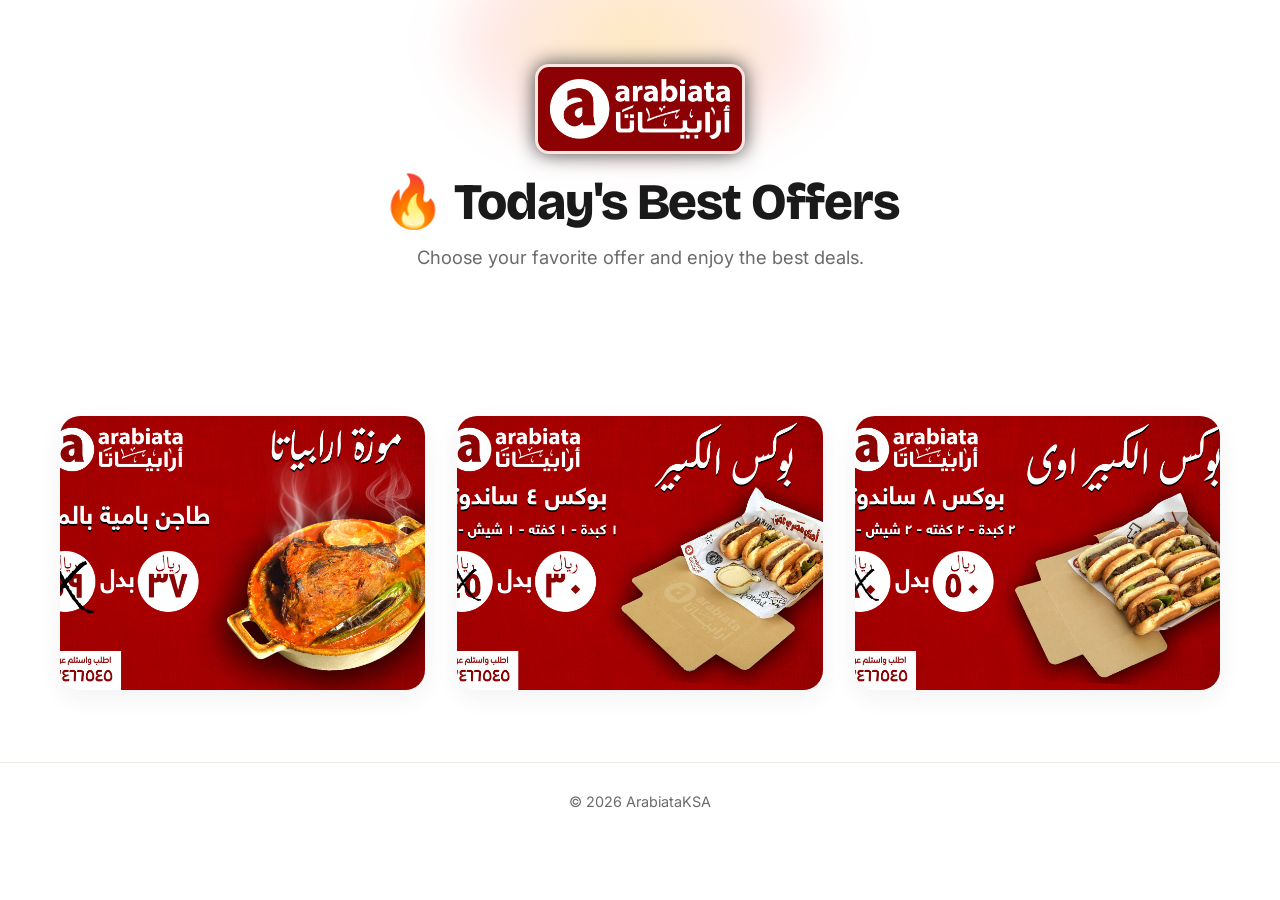
==== index.html @ 97ffe435 "Add files via upload" ====
<!DOCTYPE html>
<html lang="en">
<head>
  <meta charset="UTF-8" />
  <meta name="viewport" content="width=device-width, initial-scale=1.0" />

  <!-- ===== SEO ===== -->
  <title>Today's Best Offers | Arabiata</title>
  <meta name="description" content="Browse today's hottest restaurant deals. Tap any offer to grab it instantly — fresh discounts updated daily." />
  <link rel="canonical" href="https://example.com/" />

  <!-- Open Graph -->
  <meta property="og:type" content="website" />
  <meta property="og:title" content="Today's Best Offers | Restaurant Offers" />
  <meta property="og:description" content="Browse today's hottest restaurant deals. Tap any offer to grab it instantly." />
  <meta property="og:image" content="logo-1.png" />
  <meta property="og:url" content="https://example.com/" />

  <!-- Favicon -->
  <link rel="icon" type="image/png" href="logo-1.png" />

  <!-- Fonts: a characterful display face + a clean utility body face -->
  <link rel="preconnect" href="https://fonts.googleapis.com" />
  <link rel="preconnect" href="https://fonts.gstatic.com" crossorigin />
  <link href="https://fonts.googleapis.com/css2?family=Bricolage+Grotesque:opsz,wght@12..96,400;12..96,600;12..96,800&family=Inter:wght@400;500;600&display=swap" rel="stylesheet" />

  <link rel="stylesheet" href="style.css" />
</head>
<body>

  <!-- ===== HERO SECTION ===== -->
  <header class="hero">
    <div class="hero__glow" aria-hidden="true"></div>

    <div class="hero__inner">
      <img class="hero__logo" src="logo-62139c6a0b0d6.png" alt="Restaurant Offers logo"  height="90" />

      <h1 class="hero__title">
        <span class="hero__title-emoji" aria-hidden="true">🔥</span>
        Today's Best Offers
      </h1>
      <p class="hero__subtitle">Choose your favorite offer and enjoy the best deals.</p>
    </div>
  </header>

  <!-- ===== OFFERS SECTION ===== -->
  <main>
    <section class="offers" aria-label="Current offers">
      <!-- Loading state, shown while offers.json is being fetched -->
      <div id="offers-status" class="offers__status" role="status"></div>

      <!-- Offer cards are injected here by script.js -->
      <div id="offers-grid" class="offers__grid"></div>
    </section>
  </main>

  <!-- ===== FOOTER ===== -->
  <footer class="site-footer">
    <p>&copy; 2026 ArabiataKSA</p>
  </footer>

  <!-- ===== LIGHTBOX ===== -->
  <!-- Fullscreen image viewer, hidden by default and populated/controlled by script.js -->
  <div id="lightbox" class="lightbox" role="dialog" aria-modal="true" aria-label="Image viewer" aria-hidden="true">
    <div class="lightbox__backdrop" data-lightbox-close></div>

    <button type="button" class="lightbox__close" data-lightbox-close aria-label="Close viewer">&times;</button>

    <button type="button" class="lightbox__nav lightbox__nav--prev" id="lightbox-prev" aria-label="Previous image">&#10094;</button>
    <button type="button" class="lightbox__nav lightbox__nav--next" id="lightbox-next" aria-label="Next image">&#10095;</button>

    <div class="lightbox__stage" id="lightbox-stage">
      <img id="lightbox-image" class="lightbox__image" src="" alt="Offer preview" draggable="false" />
    </div>

    <div class="lightbox__zoom-controls">
      <button type="button" class="lightbox__zoom-btn" id="lightbox-zoom-out" aria-label="Zoom out">&minus;</button>
      <button type="button" class="lightbox__zoom-btn" id="lightbox-zoom-in" aria-label="Zoom in">&plus;</button>
    </div>

    <div class="lightbox__counter" id="lightbox-counter" aria-live="polite">1 / 1</div>
  </div>

  <script src="script.js"></script>
</body>
</html>
---- style.css ----
/* =========================================================
   DESIGN TOKENS
   A small, consistent palette + type scale used everywhere.
   ========================================================= */
:root {
  /* Colors */
  --color-bg: #ffffff;
  --color-surface: #f7f5f2;       /* soft warm neutral for cards/skeletons */
  --color-border: #ece8e2;
  --color-ink: #1a1a1a;
  --color-muted: #6b6b6b;
  --color-flame: #ff4b3e;         /* primary accent — warm, appetite-driven */
  --color-flame-dark: #e23b2f;
  --color-gold: #ffc145;          /* secondary accent for glow + highlights */

  /* Type */
  --font-display: "Bricolage Grotesque", "Segoe UI", sans-serif;
  --font-body: "Inter", "Segoe UI", sans-serif;

  /* Layout */
  --max-width: 1200px;
  --radius-lg: 20px;
  --radius-md: 14px;
  --shadow-soft: 0 8px 24px rgba(26, 26, 26, 0.06);
  --shadow-hover: 0 18px 40px rgba(255, 75, 62, 0.18);
  --transition-base: 240ms cubic-bezier(0.22, 1, 0.36, 1);
}

/* =========================================================
   RESET / BASE
   ========================================================= */
* {
  box-sizing: border-box;
  margin: 0;
  padding: 0;
}

html {
  scroll-behavior: smooth;
}

body {
  background: var(--color-bg);
  color: var(--color-ink);
  font-family: var(--font-body);
  line-height: 1.5;
  -webkit-font-smoothing: antialiased;
  /* IMPORTANT: no animation/transform here. An 700ms ease forwards" transform
     on <body> becomes a new containing block for any position:fixed
     descendant (like #lightbox), which would anchor the lightbox to
     <body>'s box instead of the viewport and make it drift with scroll.
     The fade-in lives on .page instead — see below. */
}

/* Page-load fade-in, scoped to a wrapper instead of <body> so <body>
   itself never carries a transform. #lightbox sits outside .page, as a
   direct child of <body>, so it's unaffected by this animation. */
.page {
  opacity: 0;
  animation: page-fade-in 700ms ease forwards;
}

@keyframes page-fade-in {
  from { opacity: 0; transform: translateY(6px); }
  to   { opacity: 1; transform: translateY(0); }
}

img {
  display: block;
  max-width: 100%;
}

a {
  color: inherit;
  text-decoration: none;
}

/* Respect users who prefer reduced motion */
@media (prefers-reduced-motion: reduce) {
  *, *::before, *::after {
    animation-duration: 0.001ms !important;
    animation-iteration-count: 1 !important;
    transition-duration: 0.001ms !important;
    scroll-behavior: auto !important;
  }
}

/* =========================================================
   HERO SECTION
   ========================================================= */
.hero {
  position: relative;
  overflow: hidden;
  padding: 64px 20px 56px;
  text-align: center;
}

/* Signature touch: a soft flame/gold glow breathing behind the title */
.hero__glow {
  position: absolute;
  top: -120px;
  left: 50%;
  transform: translateX(-50%);
  width: 520px;
  height: 320px;
  background: radial-gradient(closest-side, rgba(255, 193, 69, 0.35), rgba(255, 75, 62, 0.12) 60%, transparent 80%);
  filter: blur(20px);
  animation: glow-breathe 5s ease-in-out infinite;
  pointer-events: none;
}

@keyframes glow-breathe {
  0%, 100% { opacity: 0.7; transform: translateX(-50%) scale(1); }
  50%      { opacity: 1;   transform: translateX(-50%) scale(1.08); }
}

.hero__inner {
  position: relative;
  max-width: 640px;
  margin: 0 auto;
}

.hero__logo {
  margin: 0 auto 20px;
  border-radius: 14px;
  background-color: #8c0103;
  box-shadow: 0 0 20px  #444;
  border: 3px solid #ffe4e4;
  padding: 12px;
}

.hero__title {
  font-family: var(--font-display);
  font-weight: 800;
  font-size: clamp(2rem, 6vw, 3.2rem);
  letter-spacing: -0.02em;
  line-height: 1.1;
  margin-bottom: 14px;
}

.hero__title-emoji {
  display: inline-block;
  animation: flicker 2.4s ease-in-out infinite;
}

@keyframes flicker {
  0%, 100% { transform: scale(1) rotate(0deg); }
  25%      { transform: scale(1.08) rotate(-4deg); }
  75%      { transform: scale(1.05) rotate(3deg); }
}

.hero__subtitle {
  font-size: clamp(1rem, 2.4vw, 1.15rem);
  color: var(--color-muted);
}

/* =========================================================
   OFFERS GRID
   Mobile-first: 1 column by default, then 2, then 3 columns.
   ========================================================= */
.offers {
  max-width: var(--max-width);
  margin: 0 auto;
  padding: 8px 20px 72px;
}

.offers__status {
  text-align: center;
  color: var(--color-muted);
  font-size: 0.95rem;
  padding: 40px 0;
}

.offers__grid {
  display: grid;
  grid-template-columns: 1fr;              /* Mobile: 1 column */
  gap: 24px;
}

@media (min-width: 640px) {
  .offers__grid {
    grid-template-columns: repeat(2, 1fr); /* Tablet: 2 columns */
    gap: 28px;
  }
}

@media (min-width: 1024px) {
  .offers__grid {
    grid-template-columns: repeat(3, 1fr); /* Desktop: 3 columns */
    gap: 32px;
  }
}

/* =========================================================
   OFFER CARD
   The entire card is a link; only the image is shown (no text,
   no price, no buttons per the brief).
   ========================================================= */
.offer-card {
  display: block;
  position: relative;
  width: 100%;
  border: none;
  padding: 0;
  border-radius: var(--radius-lg);
  overflow: hidden;
  background: var(--color-surface);
  box-shadow: var(--shadow-soft);
  cursor: pointer;
  font: inherit;
  text-align: inherit;
  -webkit-tap-highlight-color: transparent;
  transition: transform var(--transition-base), box-shadow var(--transition-base);

  /* Each card fades/slides in as it's created */
  opacity: 0;
  animation: card-in 560ms ease forwards;
}

.offer-card:hover,
.offer-card:focus-visible {
  transform: translateY(-6px);
  box-shadow: var(--shadow-hover);
}

.offer-card:focus-visible {
  outline: 3px solid var(--color-flame);
  outline-offset: 3px;
}

@keyframes card-in {
  from { opacity: 0; transform: translateY(14px); }
  to   { opacity: 1; transform: translateY(0); }
}

.offer-card__frame {
  position: relative;
  width: 100%;
  aspect-ratio: 4 / 3;      /* Fixed aspect ratio keeps the grid tidy */
  overflow: hidden;
  background: var(--color-surface);
}

.offer-card__image {
  width: 100%;
  height: 100%;
  object-fit: cover;        /* Fill the frame without distortion */
  transition: transform 480ms cubic-bezier(0.22, 1, 0.36, 1);
}

/* Hover zoom effect on the image only, card itself lifts (above) */
.offer-card:hover .offer-card__image,
.offer-card:focus-visible .offer-card__image {
  transform: scale(1.07);
}

/* Thin flame-to-gold underline that sweeps in on hover — the one
   bold accessory kept from the signature glow in the hero. */
.offer-card__accent {
  position: absolute;
  left: 0;
  right: 0;
  bottom: 0;
  height: 4px;
  background: linear-gradient(90deg, var(--color-flame), var(--color-gold));
  transform: scaleX(0);
  transform-origin: left;
  transition: transform var(--transition-base);
}

.offer-card:hover .offer-card__accent,
.offer-card:focus-visible .offer-card__accent {
  transform: scaleX(1);
}

/* Skeleton shimmer shown while an individual image is loading */
.offer-card__frame.is-loading::before {
  content: "";
  position: absolute;
  inset: 0;
  background: linear-gradient(
    100deg,
    var(--color-surface) 30%,
    #efece6 50%,
    var(--color-surface) 70%
  );
  background-size: 200% 100%;
  animation: shimmer 1.4s ease-in-out infinite;
}

@keyframes shimmer {
  0%   { background-position: 200% 0; }
  100% { background-position: -200% 0; }
}

/* Fallback shown if an offer image fails to load */
.offer-card__frame.is-broken .offer-card__image {
  object-fit: contain;
  padding: 24px;
  background: var(--color-surface);
}

/* =========================================================
   FOOTER
   ========================================================= */
.site-footer {
  text-align: center;
  padding: 28px 20px 40px;
  color: var(--color-muted);
  font-size: 0.9rem;
  border-top: 1px solid var(--color-border);
}

/* Lock page scroll while the lightbox is open */
body.lightbox-open {
  overflow: hidden;
}

/* =========================================================
   LIGHTBOX
   Fullscreen gallery viewer: dark blurred backdrop, a centered
   stage that always contains the image (never crops it), nav
   arrows, zoom controls, and a position counter.
   ========================================================= */
.lightbox {
  position: fixed;
  inset: 0;
  z-index: 1000;
  display: flex;
  align-items: center;
  justify-content: center;

  opacity: 0;
  visibility: hidden;
  pointer-events: none;
  transition: opacity 280ms ease, visibility 280ms ease;
}

.lightbox.is-open {
  opacity: 1;
  visibility: visible;
  pointer-events: auto;
}

/* Dark semi-transparent background with a subtle blur */
.lightbox__backdrop {
  position: absolute;
  inset: 0;
  background: rgba(12, 10, 9, 0.86);
  backdrop-filter: blur(10px);
  -webkit-backdrop-filter: blur(10px);
}

/* The stage centers the image and clips any panned/zoomed overflow */
.lightbox__stage {
  position: relative;
  width: 100%;
  height: 100%;
  display: flex;
  align-items: center;
  justify-content: center;
  overflow: hidden;
  touch-action: none; /* gestures are handled manually in script.js */
}

.lightbox__image {
  max-width: 92vw;
  max-height: 86vh;
  width: auto;
  height: auto;
  object-fit: contain; /* image always fits fully inside the viewport, never cropped */
  border-radius: 10px;
  background: transparent;
  user-select: none;
  -webkit-user-drag: none;
  transform: translate(0, 0) scale(1);
  transform-origin: center center;
  transition: transform 200ms ease, opacity 220ms ease;
  opacity: 1;
}

.lightbox__image.is-zoomed {
  cursor: grab;
  border-radius: 4px;
}

/* Zoom-in + fade entrance, replayed each time the lightbox opens */
.lightbox__image.is-animating-in {
  animation: lightbox-zoom-in 320ms cubic-bezier(0.22, 1, 0.36, 1);
}

@keyframes lightbox-zoom-in {
  from { opacity: 0; transform: translate(0, 0) scale(0.85); }
  to   { opacity: 1; transform: translate(0, 0) scale(1); }
}

/* Crossfade used when switching between images */
.lightbox__image.is-switching {
  opacity: 0;
  transform: translate(0, 0) scale(0.97);
}

/* Zoom-out + fade while the whole lightbox is closing */
.lightbox.is-closing .lightbox__image {
  animation: lightbox-zoom-out 260ms ease forwards;
}

@keyframes lightbox-zoom-out {
  from { opacity: 1; transform: scale(1); }
  to   { opacity: 0; transform: scale(0.85); }
}

/* ----- Close button ----- */
.lightbox__close {
  position: absolute;
  top: 18px;
  right: 18px;
  width: 44px;
  height: 44px;
  border: none;
  border-radius: 50%;
  background: rgba(255, 255, 255, 0.1);
  color: #fff;
  font-size: 1.6rem;
  line-height: 1;
  cursor: pointer;
  display: flex;
  align-items: center;
  justify-content: center;
  transition: background var(--transition-base), transform var(--transition-base);
  z-index: 2;
}

.lightbox__close:hover,
.lightbox__close:focus-visible {
  background: var(--color-flame);
  transform: scale(1.08);
}

/* ----- Prev / Next navigation ----- */
.lightbox__nav {
  position: absolute;
  top: 50%;
  transform: translateY(-50%);
  width: 48px;
  height: 48px;
  border: none;
  border-radius: 50%;
  background: rgba(255, 255, 255, 0.1);
  color: #fff;
  font-size: 1.1rem;
  cursor: pointer;
  display: flex;
  align-items: center;
  justify-content: center;
  transition: background var(--transition-base), transform 200ms ease;
  z-index: 2;
}

.lightbox__nav:hover,
.lightbox__nav:focus-visible {
  background: var(--color-flame);
}

.lightbox__nav:active {
  transform: translateY(-50%) scale(0.92);
}

.lightbox__nav--prev { left: 16px; }
.lightbox__nav--next { right: 16px; }

/* ----- Zoom controls ----- */
.lightbox__zoom-controls {
  position: absolute;
  bottom: 20px;
  left: 50%;
  transform: translateX(-50%);
  display: flex;
  gap: 10px;
  z-index: 2;
}

.lightbox__zoom-btn {
  width: 44px;
  height: 44px;
  border: none;
  border-radius: 50%;
  background: rgba(255, 255, 255, 0.1);
  color: #fff;
  font-size: 1.4rem;
  line-height: 1;
  cursor: pointer;
  display: flex;
  align-items: center;
  justify-content: center;
  transition: background var(--transition-base), transform var(--transition-base);
}

.lightbox__zoom-btn:hover,
.lightbox__zoom-btn:focus-visible {
  background: var(--color-flame);
  transform: scale(1.08);
}

/* ----- Position counter ----- */
.lightbox__counter {
  position: absolute;
  top: 20px;
  left: 50%;
  transform: translateX(-50%);
  padding: 6px 16px;
  border-radius: 999px;
  background: rgba(255, 255, 255, 0.1);
  color: #fff;
  font-size: 0.85rem;
  font-variant-numeric: tabular-nums;
  z-index: 2;
}

/* ----- Small screens: shrink controls, tuck nav closer to the edges ----- */
@media (max-width: 640px) {
  .lightbox__nav {
    width: 40px;
    height: 40px;
    font-size: 1rem;
  }

  .lightbox__nav--prev { left: 8px; }
  .lightbox__nav--next { right: 8px; }

  .lightbox__close {
    top: 12px;
    right: 12px;
    width: 40px;
    height: 40px;
  }

  .lightbox__image {
    max-width: 96vw;
    max-height: 80vh;
  }
}
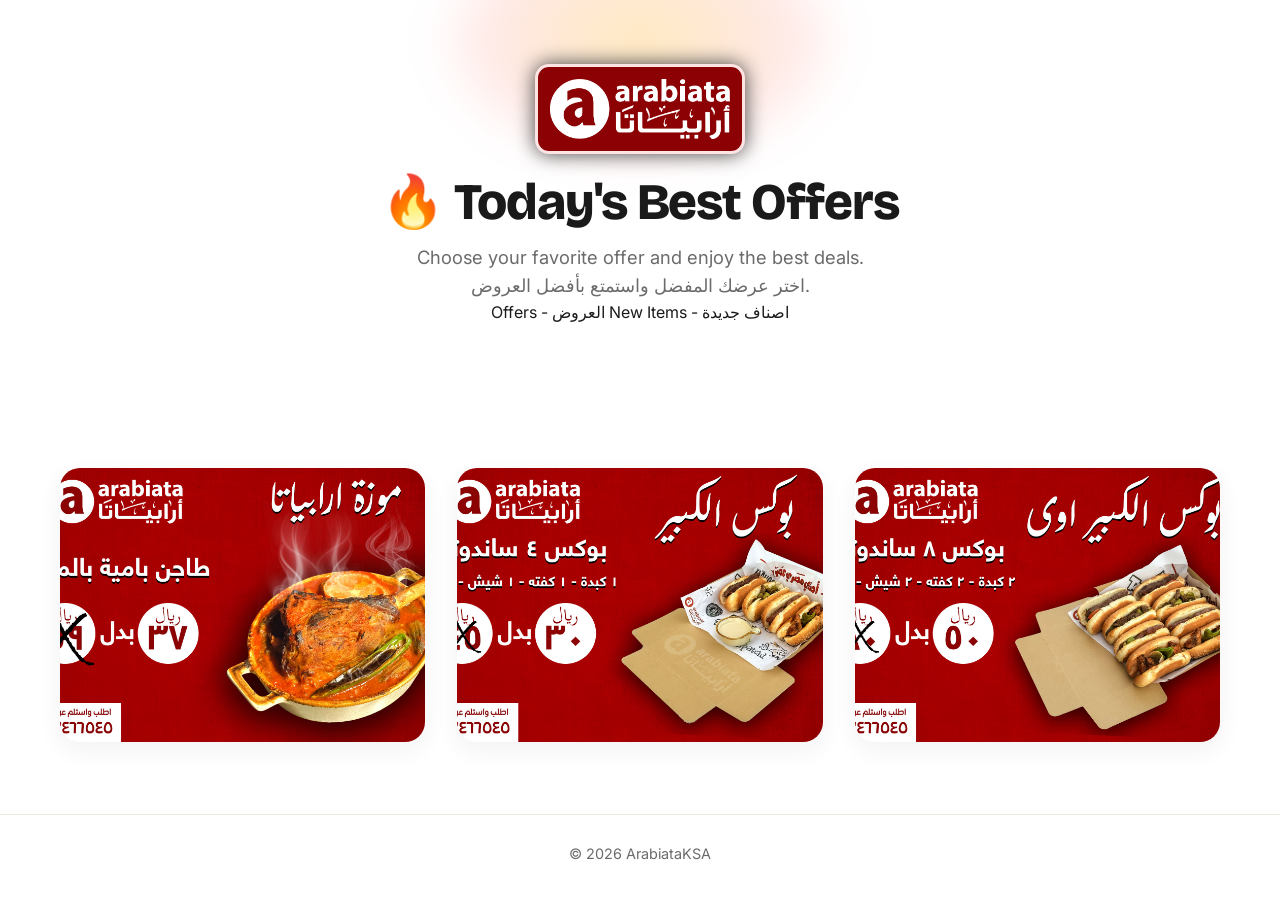
==== commit 56e31f93: "Update index.html" ====
--- a/index.html
+++ b/index.html
@@ -14,7 +14,7 @@
   <meta property="og:title" content="Today's Best Offers | Restaurant Offers" />
   <meta property="og:description" content="Browse today's hottest restaurant deals. Tap any offer to grab it instantly." />
   <meta property="og:image" content="logo-1.png" />
-  <meta property="og:url" content="https://example.com/" />
+  <meta property="og:url" content="" />
 
   <!-- Favicon -->
   <link rel="icon" type="image/png" href="logo-1.png" />
@@ -40,6 +40,11 @@
         Today's Best Offers
       </h1>
       <p class="hero__subtitle">Choose your favorite offer and enjoy the best deals.</p>
+      <p class="hero__subtitle">اختر عرضك المفضل واستمتع بأفضل العروض.</p>
+    </div>
+    <div class="links">
+      <a class="btn-link" href="https://arabiataksa.github.io/menu/">Offers - العروض</a>
+      <a class="btn-link" href="https://arabiataksa.github.io/menu/new-items">New Items - اصناف جديدة</a>
     </div>
   </header>
 
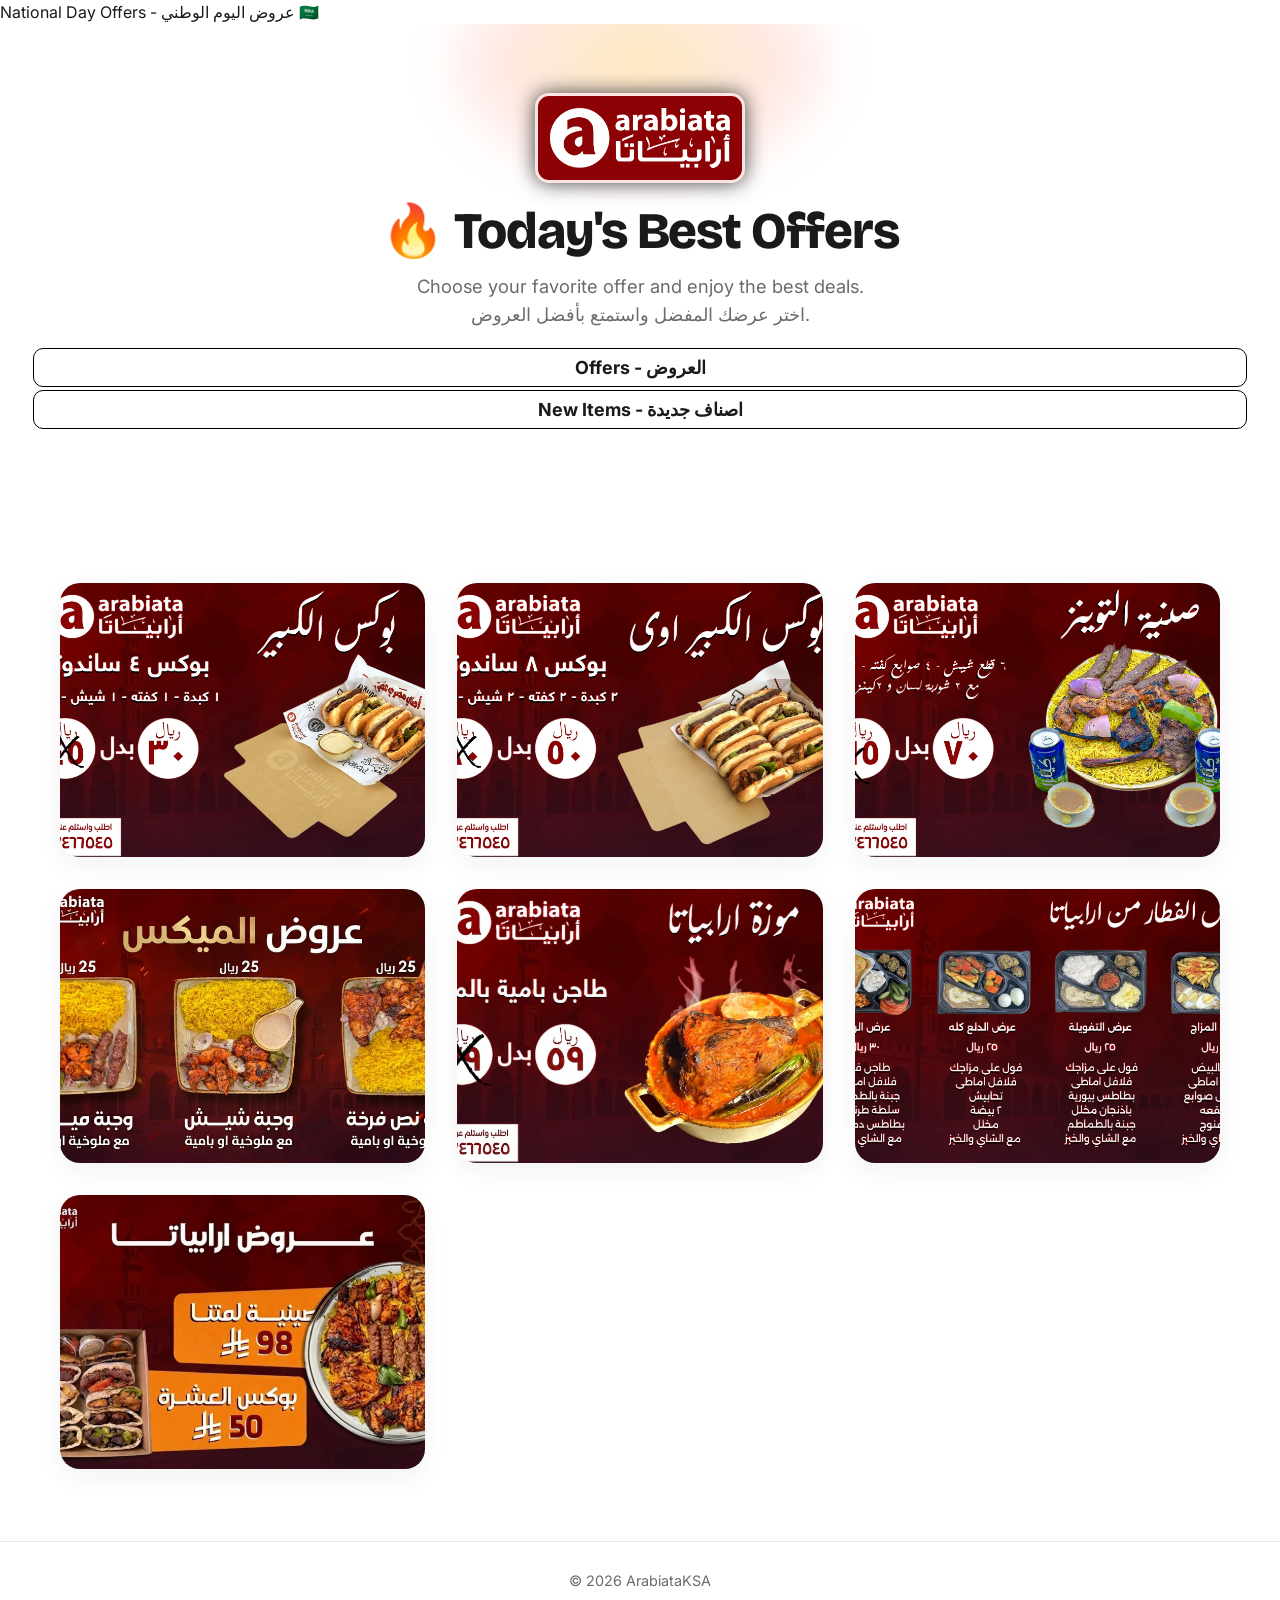
==== commit 316863a0: "Update index.html" ====
--- a/index.html
+++ b/index.html
@@ -12,6 +12,7 @@
   <!-- Open Graph -->
   <meta property="og:type" content="website" />
   <meta property="og:title" content="Today's Best Offers | Restaurant Offers" />
+ <a href="national-day.html" class="YOUR-EXISTING-BUTTON-CLASS">National Day Offers - عروض اليوم الوطني 🇸🇦</a>
   <meta property="og:description" content="Browse today's hottest restaurant deals. Tap any offer to grab it instantly." />
   <meta property="og:image" content="logo-1.png" />
   <meta property="og:url" content="" />
--- a/style.css
+++ b/style.css
@@ -5,13 +5,16 @@
 :root {
   /* Colors */
   --color-bg: #ffffff;
-  --color-surface: #f7f5f2;       /* soft warm neutral for cards/skeletons */
+  --color-surface: #f7f5f2;
+  /* soft warm neutral for cards/skeletons */
   --color-border: #ece8e2;
   --color-ink: #1a1a1a;
   --color-muted: #6b6b6b;
-  --color-flame: #ff4b3e;         /* primary accent — warm, appetite-driven */
+  --color-flame: #ff4b3e;
+  /* primary accent — warm, appetite-driven */
   --color-flame-dark: #e23b2f;
-  --color-gold: #ffc145;          /* secondary accent for glow + highlights */
+  --color-gold: #ffc145;
+  /* secondary accent for glow + highlights */
 
   /* Type */
   --font-display: "Bricolage Grotesque", "Segoe UI", sans-serif;
@@ -61,8 +64,15 @@
 }
 
 @keyframes page-fade-in {
-  from { opacity: 0; transform: translateY(6px); }
-  to   { opacity: 1; transform: translateY(0); }
+  from {
+    opacity: 0;
+    transform: translateY(6px);
+  }
+
+  to {
+    opacity: 1;
+    transform: translateY(0);
+  }
 }
 
 img {
@@ -77,7 +87,10 @@
 
 /* Respect users who prefer reduced motion */
 @media (prefers-reduced-motion: reduce) {
-  *, *::before, *::after {
+
+  *,
+  *::before,
+  *::after {
     animation-duration: 0.001ms !important;
     animation-iteration-count: 1 !important;
     transition-duration: 0.001ms !important;
@@ -110,21 +123,30 @@
 }
 
 @keyframes glow-breathe {
-  0%, 100% { opacity: 0.7; transform: translateX(-50%) scale(1); }
-  50%      { opacity: 1;   transform: translateX(-50%) scale(1.08); }
+
+  0%,
+  100% {
+    opacity: 0.7;
+    transform: translateX(-50%) scale(1);
+  }
+
+  50% {
+    opacity: 1;
+    transform: translateX(-50%) scale(1.08);
+  }
 }
 
 .hero__inner {
   position: relative;
   max-width: 640px;
-  margin: 0 auto;
+  margin: 5px auto 19px;
 }
 
 .hero__logo {
   margin: 0 auto 20px;
   border-radius: 14px;
   background-color: #8c0103;
-  box-shadow: 0 0 20px  #444;
+  box-shadow: 0 0 20px #444;
   border: 3px solid #ffe4e4;
   padding: 12px;
 }
@@ -144,14 +166,44 @@
 }
 
 @keyframes flicker {
-  0%, 100% { transform: scale(1) rotate(0deg); }
-  25%      { transform: scale(1.08) rotate(-4deg); }
-  75%      { transform: scale(1.05) rotate(3deg); }
+
+  0%,
+  100% {
+    transform: scale(1) rotate(0deg);
+  }
+
+  25% {
+    transform: scale(1.08) rotate(-4deg);
+  }
+
+  75% {
+    transform: scale(1.05) rotate(3deg);
+  }
 }
 
 .hero__subtitle {
   font-size: clamp(1rem, 2.4vw, 1.15rem);
   color: var(--color-muted);
+}
+
+.links {
+  margin: 10px;
+  font-size: 18px;
+  font-weight: bold;
+}
+
+.links .btn-link {
+  border: 1px solid #000;
+  border-radius: 10px;
+  padding: 5px 7px;
+  margin: 3px;
+  transition: all .3s;
+  display: block;
+}
+
+.links .btn-link:hover {
+  background-color: #8c0103;
+  color: #fff;
 }
 
 /* =========================================================
@@ -173,20 +225,23 @@
 
 .offers__grid {
   display: grid;
-  grid-template-columns: 1fr;              /* Mobile: 1 column */
+  grid-template-columns: 1fr;
+  /* Mobile: 1 column */
   gap: 24px;
 }
 
 @media (min-width: 640px) {
   .offers__grid {
-    grid-template-columns: repeat(2, 1fr); /* Tablet: 2 columns */
+    grid-template-columns: repeat(2, 1fr);
+    /* Tablet: 2 columns */
     gap: 28px;
   }
 }
 
 @media (min-width: 1024px) {
   .offers__grid {
-    grid-template-columns: repeat(3, 1fr); /* Desktop: 3 columns */
+    grid-template-columns: repeat(3, 1fr);
+    /* Desktop: 3 columns */
     gap: 32px;
   }
 }
@@ -229,14 +284,22 @@
 }
 
 @keyframes card-in {
-  from { opacity: 0; transform: translateY(14px); }
-  to   { opacity: 1; transform: translateY(0); }
+  from {
+    opacity: 0;
+    transform: translateY(14px);
+  }
+
+  to {
+    opacity: 1;
+    transform: translateY(0);
+  }
 }
 
 .offer-card__frame {
   position: relative;
   width: 100%;
-  aspect-ratio: 4 / 3;      /* Fixed aspect ratio keeps the grid tidy */
+  aspect-ratio: 4 / 3;
+  /* Fixed aspect ratio keeps the grid tidy */
   overflow: hidden;
   background: var(--color-surface);
 }
@@ -244,7 +307,8 @@
 .offer-card__image {
   width: 100%;
   height: 100%;
-  object-fit: cover;        /* Fill the frame without distortion */
+  object-fit: cover;
+  /* Fill the frame without distortion */
   transition: transform 480ms cubic-bezier(0.22, 1, 0.36, 1);
 }
 
@@ -278,19 +342,22 @@
   content: "";
   position: absolute;
   inset: 0;
-  background: linear-gradient(
-    100deg,
-    var(--color-surface) 30%,
-    #efece6 50%,
-    var(--color-surface) 70%
-  );
+  background: linear-gradient(100deg,
+      var(--color-surface) 30%,
+      #efece6 50%,
+      var(--color-surface) 70%);
   background-size: 200% 100%;
   animation: shimmer 1.4s ease-in-out infinite;
 }
 
 @keyframes shimmer {
-  0%   { background-position: 200% 0; }
-  100% { background-position: -200% 0; }
+  0% {
+    background-position: 200% 0;
+  }
+
+  100% {
+    background-position: -200% 0;
+  }
 }
 
 /* Fallback shown if an offer image fails to load */
@@ -360,7 +427,8 @@
   align-items: center;
   justify-content: center;
   overflow: hidden;
-  touch-action: none; /* gestures are handled manually in script.js */
+  touch-action: none;
+  /* gestures are handled manually in script.js */
 }
 
 .lightbox__image {
@@ -368,7 +436,8 @@
   max-height: 86vh;
   width: auto;
   height: auto;
-  object-fit: contain; /* image always fits fully inside the viewport, never cropped */
+  object-fit: contain;
+  /* image always fits fully inside the viewport, never cropped */
   border-radius: 10px;
   background: transparent;
   user-select: none;
@@ -390,8 +459,15 @@
 }
 
 @keyframes lightbox-zoom-in {
-  from { opacity: 0; transform: translate(0, 0) scale(0.85); }
-  to   { opacity: 1; transform: translate(0, 0) scale(1); }
+  from {
+    opacity: 0;
+    transform: translate(0, 0) scale(0.85);
+  }
+
+  to {
+    opacity: 1;
+    transform: translate(0, 0) scale(1);
+  }
 }
 
 /* Crossfade used when switching between images */
@@ -406,8 +482,15 @@
 }
 
 @keyframes lightbox-zoom-out {
-  from { opacity: 1; transform: scale(1); }
-  to   { opacity: 0; transform: scale(0.85); }
+  from {
+    opacity: 1;
+    transform: scale(1);
+  }
+
+  to {
+    opacity: 0;
+    transform: scale(0.85);
+  }
 }
 
 /* ----- Close button ----- */
@@ -466,8 +549,13 @@
   transform: translateY(-50%) scale(0.92);
 }
 
-.lightbox__nav--prev { left: 16px; }
-.lightbox__nav--next { right: 16px; }
+.lightbox__nav--prev {
+  left: 16px;
+}
+
+.lightbox__nav--next {
+  right: 16px;
+}
 
 /* ----- Zoom controls ----- */
 .lightbox__zoom-controls {
@@ -525,8 +613,13 @@
     font-size: 1rem;
   }
 
-  .lightbox__nav--prev { left: 8px; }
-  .lightbox__nav--next { right: 8px; }
+  .lightbox__nav--prev {
+    left: 8px;
+  }
+
+  .lightbox__nav--next {
+    right: 8px;
+  }
 
   .lightbox__close {
     top: 12px;
@@ -539,4 +632,4 @@
     max-width: 96vw;
     max-height: 80vh;
   }
-}+}
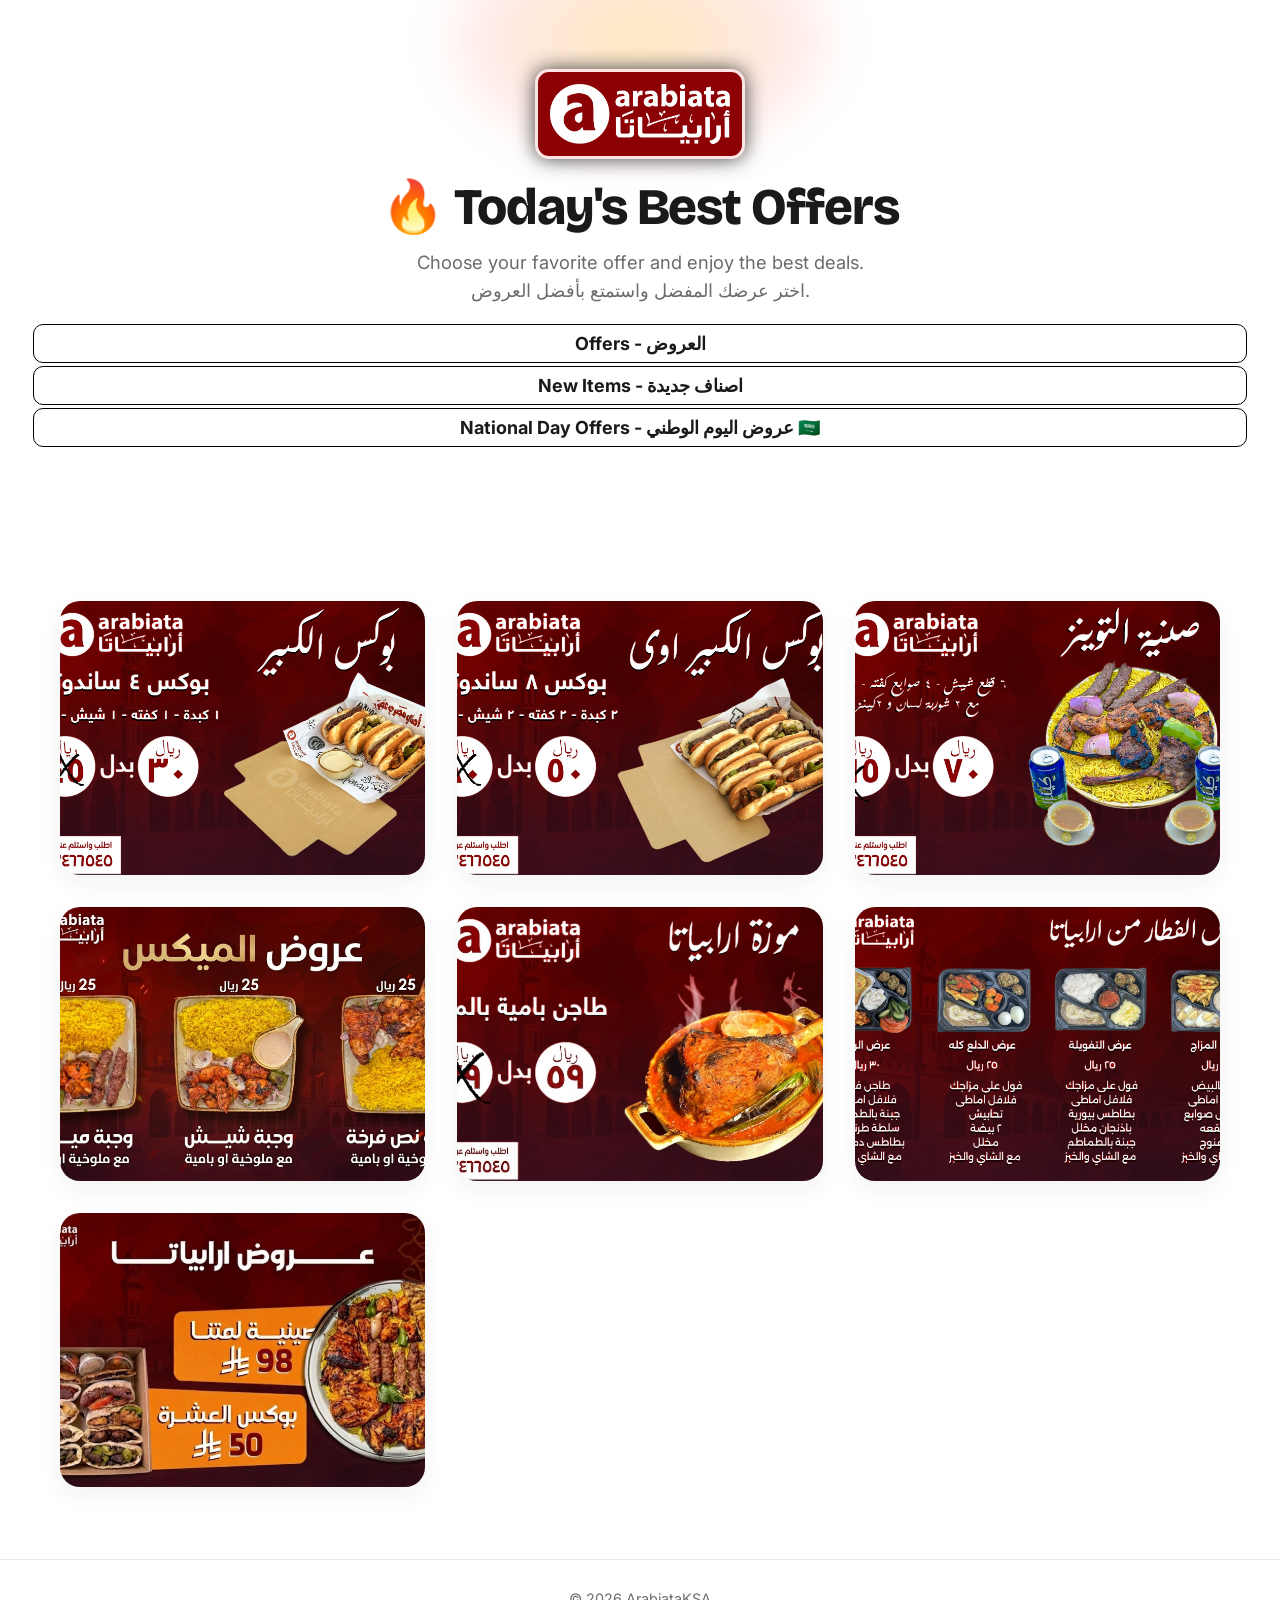
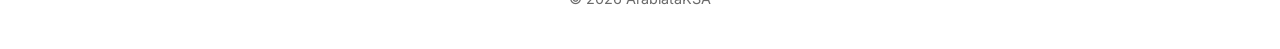
==== commit 88722241: "Update index.html" ====
--- a/index.html
+++ b/index.html
@@ -12,7 +12,6 @@
   <!-- Open Graph -->
   <meta property="og:type" content="website" />
   <meta property="og:title" content="Today's Best Offers | Restaurant Offers" />
- <a href="national-day.html" class="YOUR-EXISTING-BUTTON-CLASS">National Day Offers - عروض اليوم الوطني 🇸🇦</a>
   <meta property="og:description" content="Browse today's hottest restaurant deals. Tap any offer to grab it instantly." />
   <meta property="og:image" content="logo-1.png" />
   <meta property="og:url" content="" />
@@ -46,6 +45,7 @@
     <div class="links">
       <a class="btn-link" href="https://arabiataksa.github.io/menu/">Offers - العروض</a>
       <a class="btn-link" href="https://arabiataksa.github.io/menu/new-items">New Items - اصناف جديدة</a>
+      <a class="btn-link" href="https://arabiataksa.github.io/menu/national-day.html">National Day Offers - عروض اليوم الوطني 🇸🇦</a>
     </div>
   </header>
 
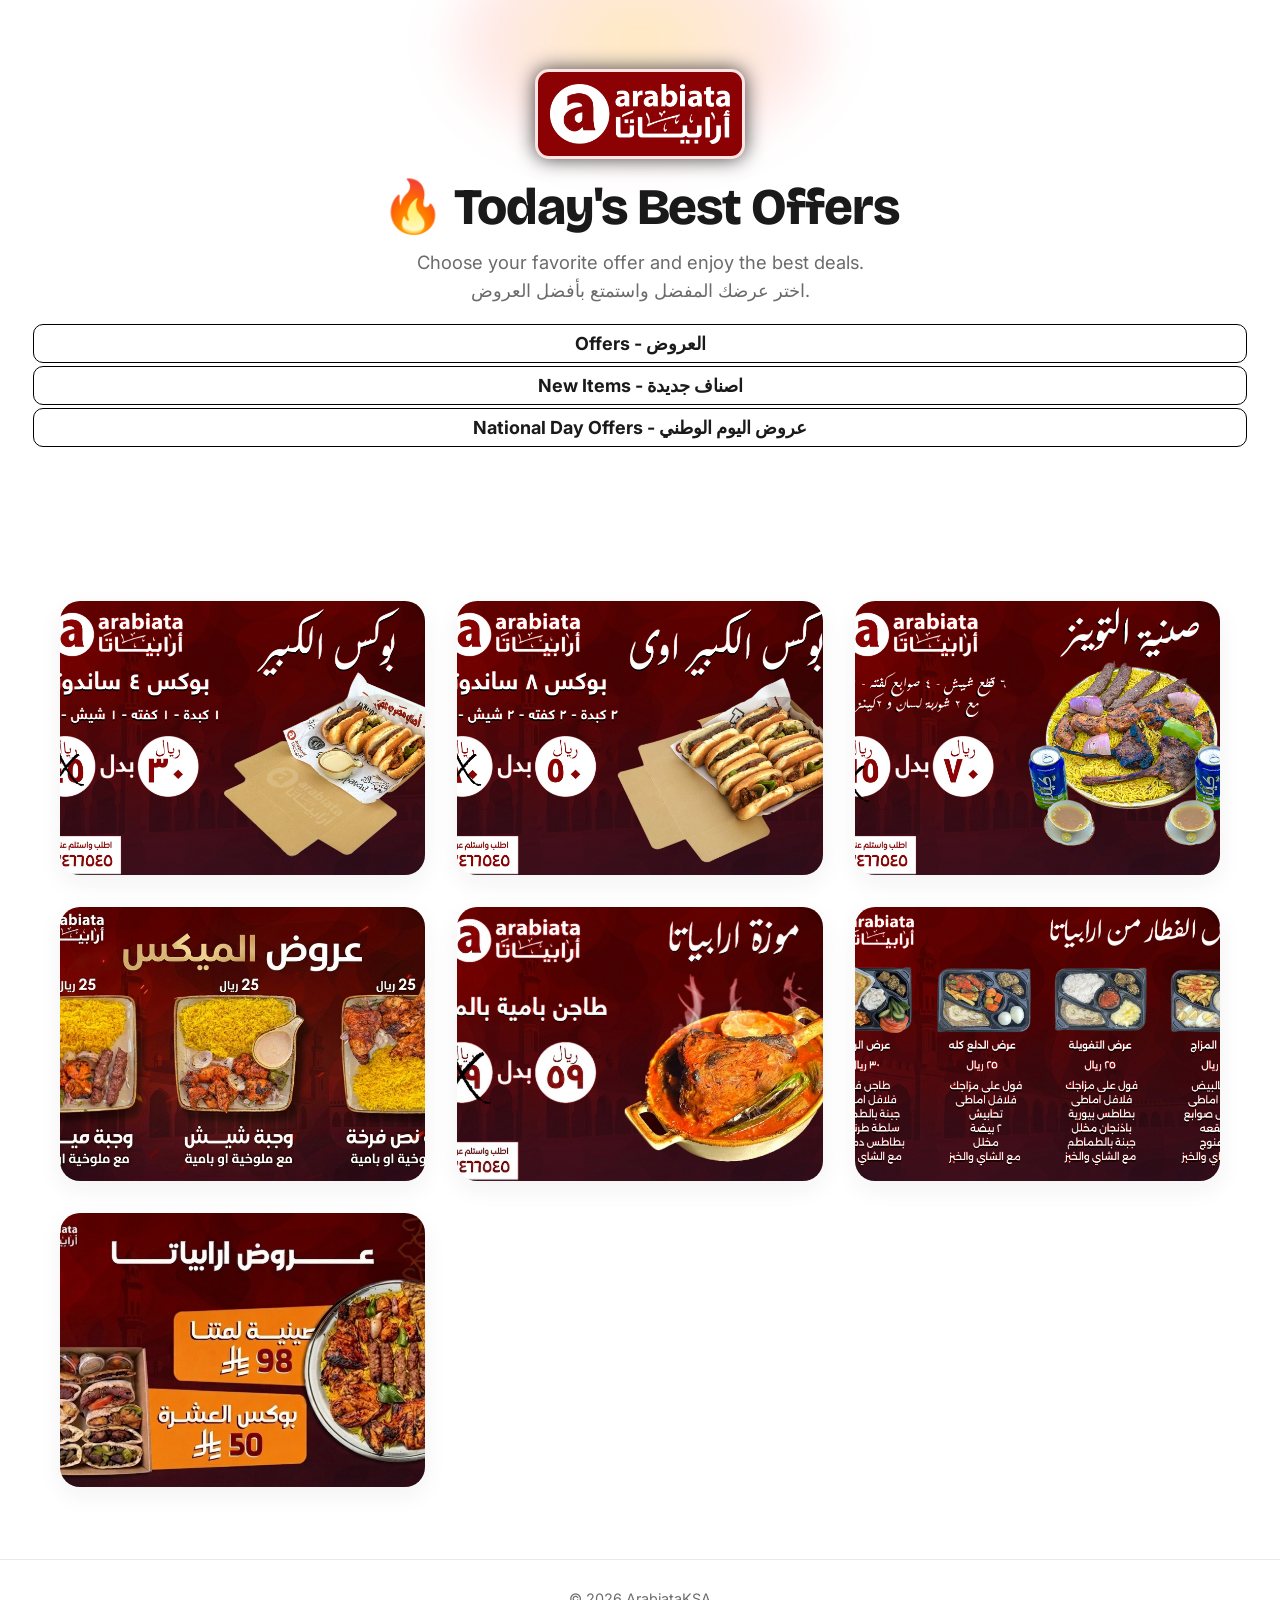
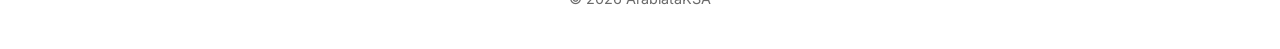
==== commit 35a1ec59: "Update index.html" ====
--- a/index.html
+++ b/index.html
@@ -45,7 +45,7 @@
     <div class="links">
       <a class="btn-link" href="https://arabiataksa.github.io/menu/">Offers - العروض</a>
       <a class="btn-link" href="https://arabiataksa.github.io/menu/new-items">New Items - اصناف جديدة</a>
-      <a class="btn-link" href="https://arabiataksa.github.io/menu/national-day.html">National Day Offers - عروض اليوم الوطني 🇸🇦</a>
+      <a class="btn-link" href="https://arabiataksa.github.io/menu/national-day.html">National Day Offers - عروض اليوم الوطني</a>
     </div>
   </header>
 
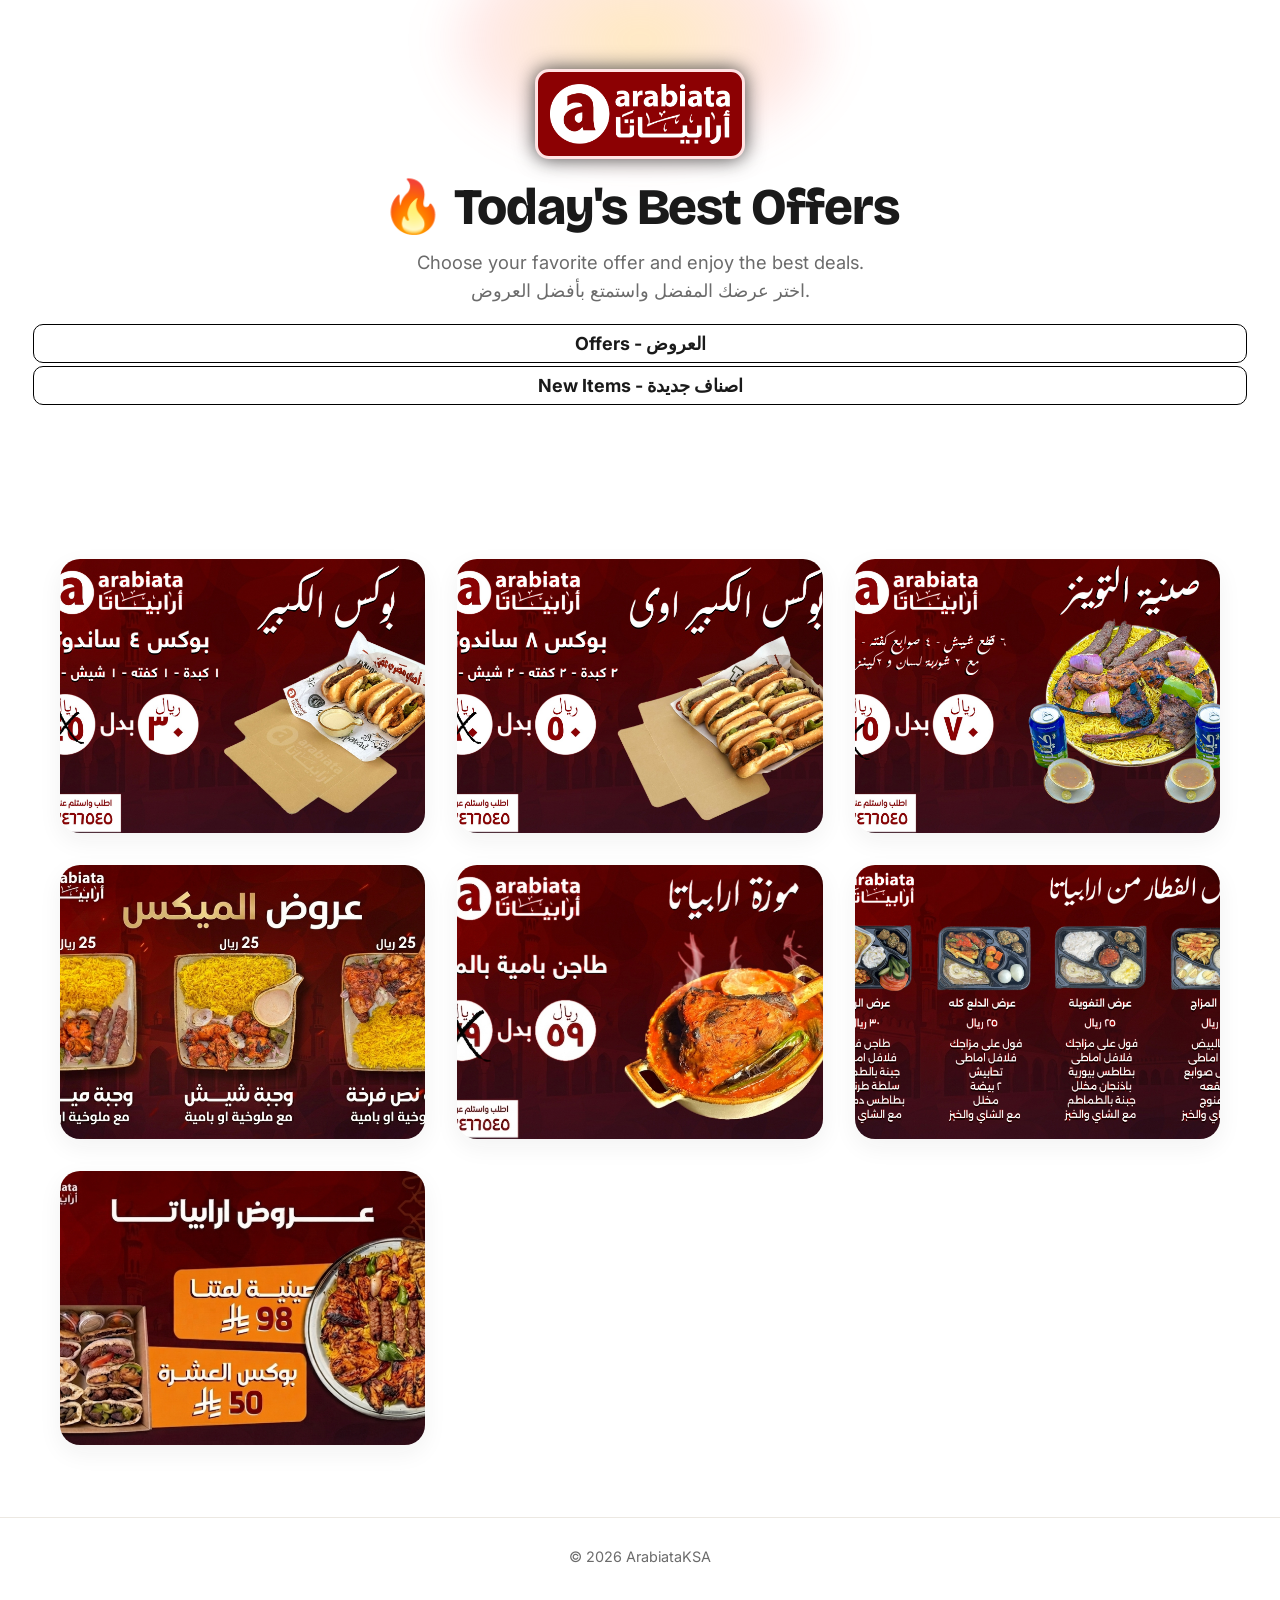
==== commit c260a539: "Update index.html" ====
--- a/index.html
+++ b/index.html
@@ -45,7 +45,6 @@
     <div class="links">
       <a class="btn-link" href="https://arabiataksa.github.io/menu/">Offers - العروض</a>
       <a class="btn-link" href="https://arabiataksa.github.io/menu/new-items">New Items - اصناف جديدة</a>
-      <a class="btn-link" href="https://arabiataksa.github.io/menu/national-day.html">National Day Offers - عروض اليوم الوطني</a>
     </div>
   </header>
 
